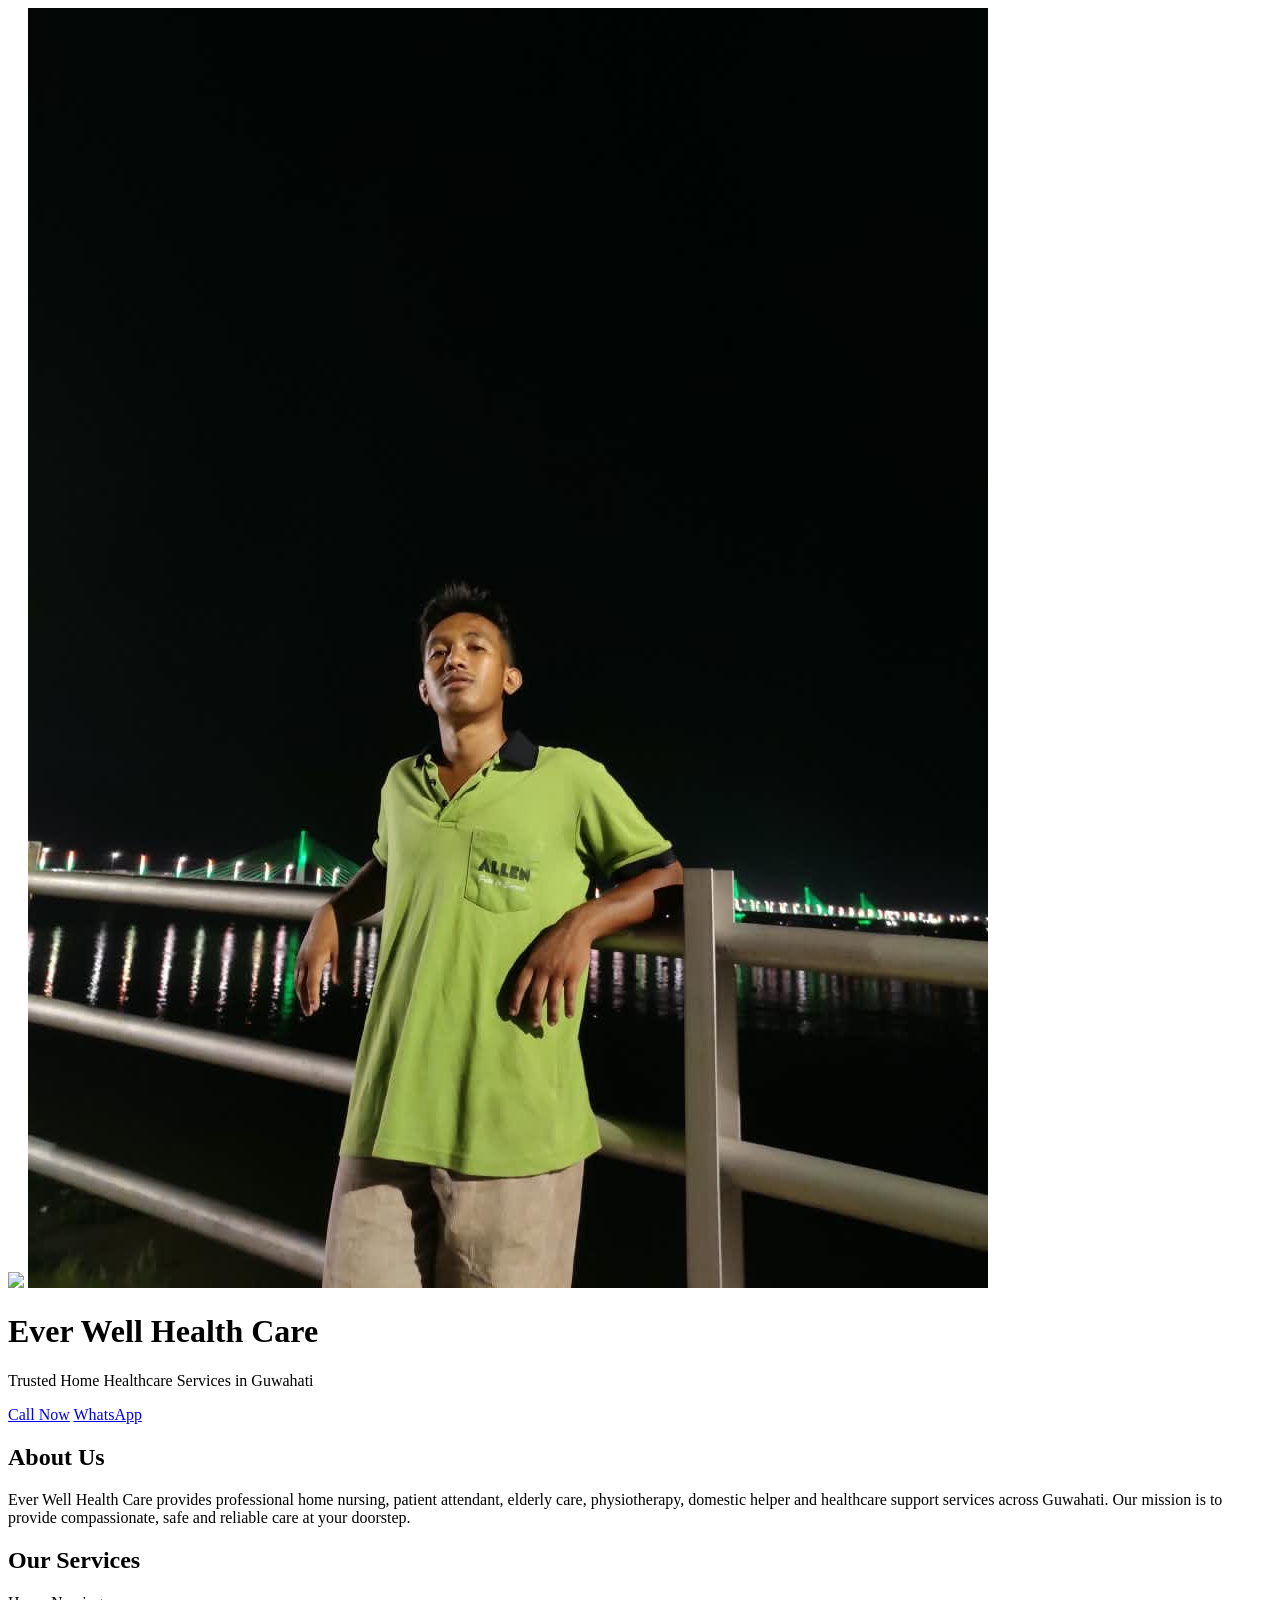
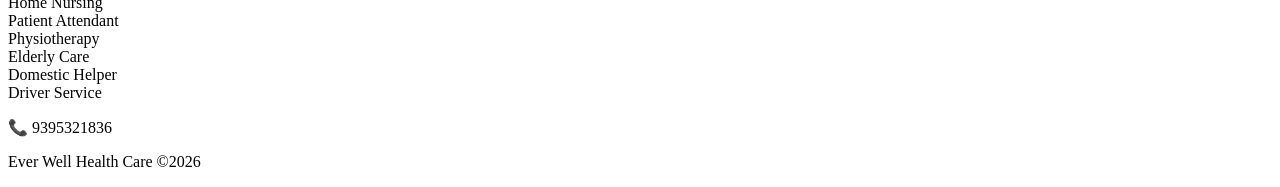
==== index.html @ 205bb0e0 "Rename index (1).html to index.html" ====
<!DOCTYPE html>
<html lang="en">
<head>
<meta charset="UTF-8">
<meta name="viewport" content="width=device-width, initial-scale=1.0">
<title>Ever Well Health Care</title>

<link rel="stylesheet" href="style.css">
</head>

<body>

<header>
 <img src="logo.png" class="logo">
<img src="owner.jpg" class="owner">

<h1>Ever Well Health Care</h1>

<p>Trusted Home Healthcare Services in Guwahati</p>

<a href="tel:+919395321836" class="call">Call Now</a>

<a href="https://wa.me/919395321836" class="whatsapp">WhatsApp</a>

</header>

<section class="about">

<h2>About Us</h2>

<p>
Ever Well Health Care provides professional home nursing,
patient attendant, elderly care, physiotherapy,
domestic helper and healthcare support services across
Guwahati. Our mission is to provide compassionate,
safe and reliable care at your doorstep.
</p>

</section>

<section class="services">

<h2>Our Services</h2>

<div class="card">Home Nursing</div>

<div class="card">Patient Attendant</div>

<div class="card">Physiotherapy</div>

<div class="card">Elderly Care</div>

<div class="card">Domestic Helper</div>

<div class="card">Driver Service</div>

</section>

<footer>

<p>📞 9395321836</p>

<p>Ever Well Health Care ©2026</p>

</footer>

</body>
</html>
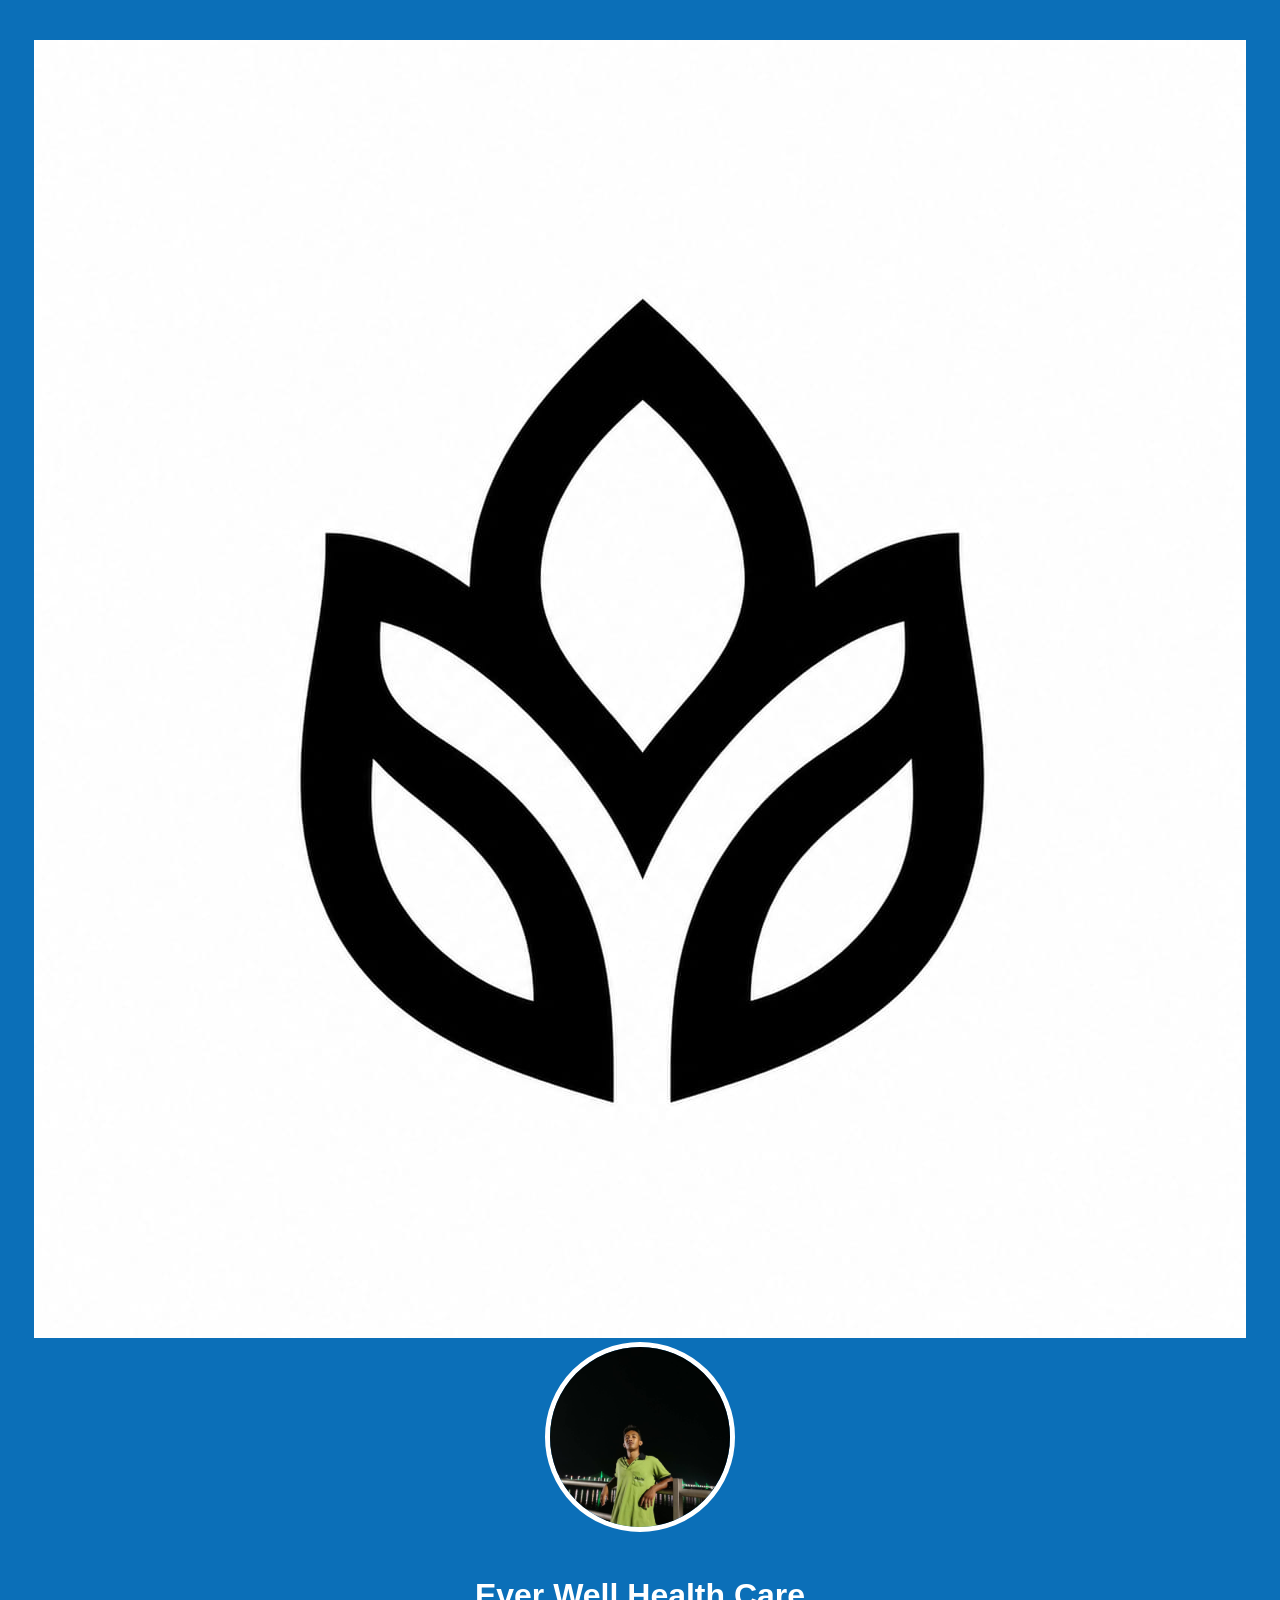
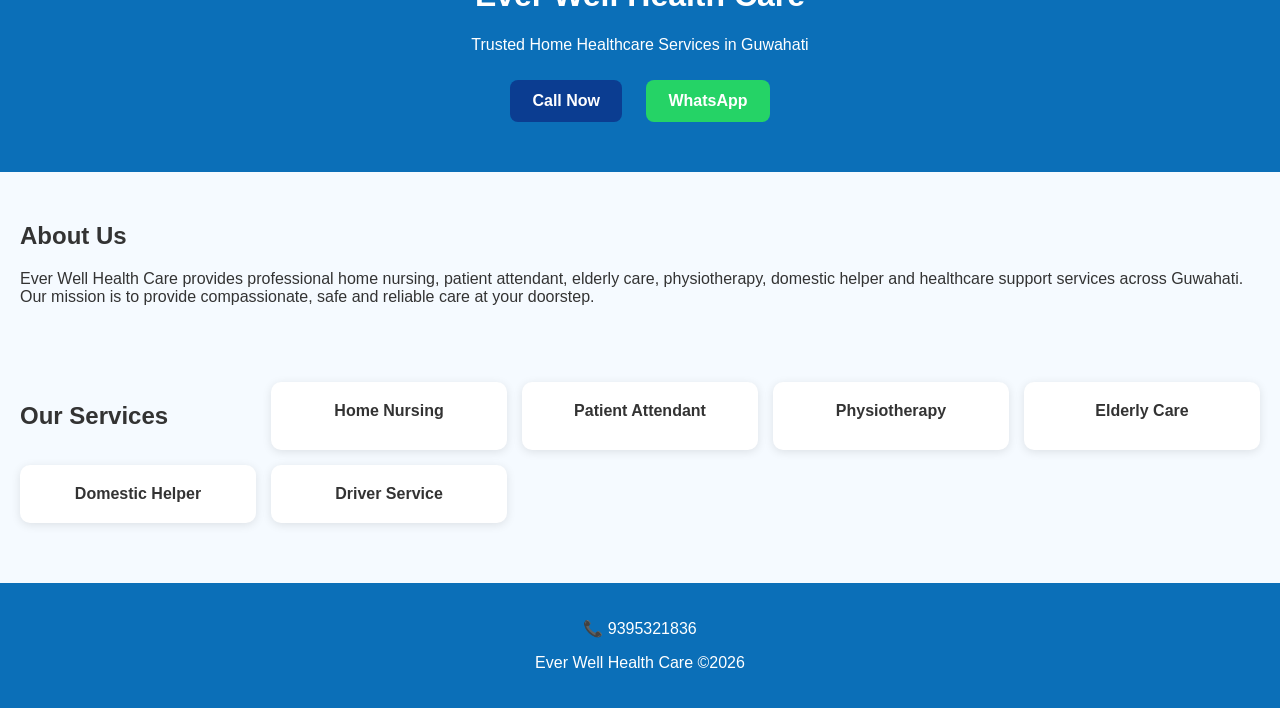
==== commit bfad684c: "Update index.html" ====
--- a/index.html
+++ b/index.html
@@ -11,7 +11,7 @@
 <body>
 
 <header>
- <img src="logo.png" class="logo">
+ <img src="logo.jpg" alt="Logo">
 <img src="owner.jpg" class="owner">
 
 <h1>Ever Well Health Care</h1>
--- a/style.css
+++ b/style.css
@@ -0,0 +1,78 @@
+body{
+margin:0;
+font-family:Arial,sans-serif;
+background:#f5faff;
+color:#333;
+}
+
+header{
+background:#0B6FB8;
+color:#fff;
+text-align:center;
+padding:40px 20px;
+}
+
+.owner{
+width:180px;
+height:180px;
+border-radius:50%;
+object-fit:cover;
+border:5px solid #fff;
+margin-bottom:20px;
+}
+
+.call,.whatsapp{
+display:inline-block;
+margin:10px;
+padding:12px 22px;
+border-radius:8px;
+color:#fff;
+text-decoration:none;
+font-weight:bold;
+}
+
+.call{
+background:#0b3d91;
+}
+
+.whatsapp{
+background:#25D366;
+}
+
+.about,.services{
+padding:30px 20px;
+}
+
+.services{
+display:grid;
+grid-template-columns:repeat(auto-fit,minmax(220px,1fr));
+gap:15px;
+}
+
+.card{
+background:#fff;
+padding:20px;
+border-radius:10px;
+box-shadow:0 2px 10px rgba(0,0,0,.1);
+text-align:center;
+font-weight:bold;
+}
+
+footer{
+background:#0B6FB8;
+color:white;
+text-align:center;
+padding:20px;
+margin-top:30px;
+}.logo{
+width:120px;
+margin-bottom:20px;
+}
+
+.owner{
+width:180px;
+height:180px;
+border-radius:50%;
+object-fit:cover;
+border:5px solid white;
+}
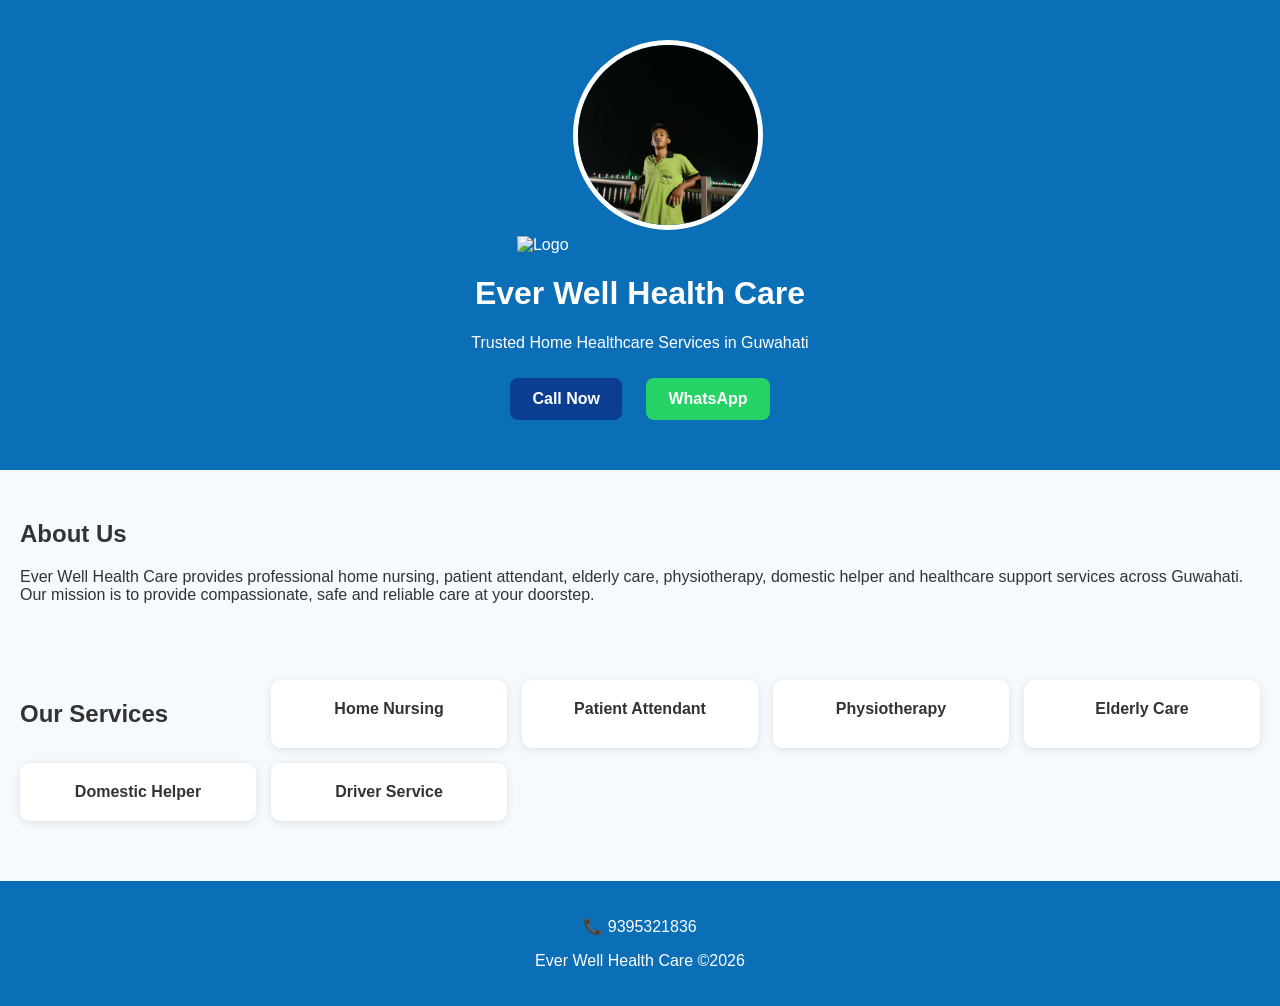
==== commit 389757a6: "Update index.html" ====
--- a/index.html
+++ b/index.html
@@ -11,7 +11,7 @@
 <body>
 
 <header>
- <img src="logo.jpg" alt="Logo">
+ <img src="logo.png" alt="Logo">
 <img src="owner.jpg" class="owner">
 
 <h1>Ever Well Health Care</h1>
